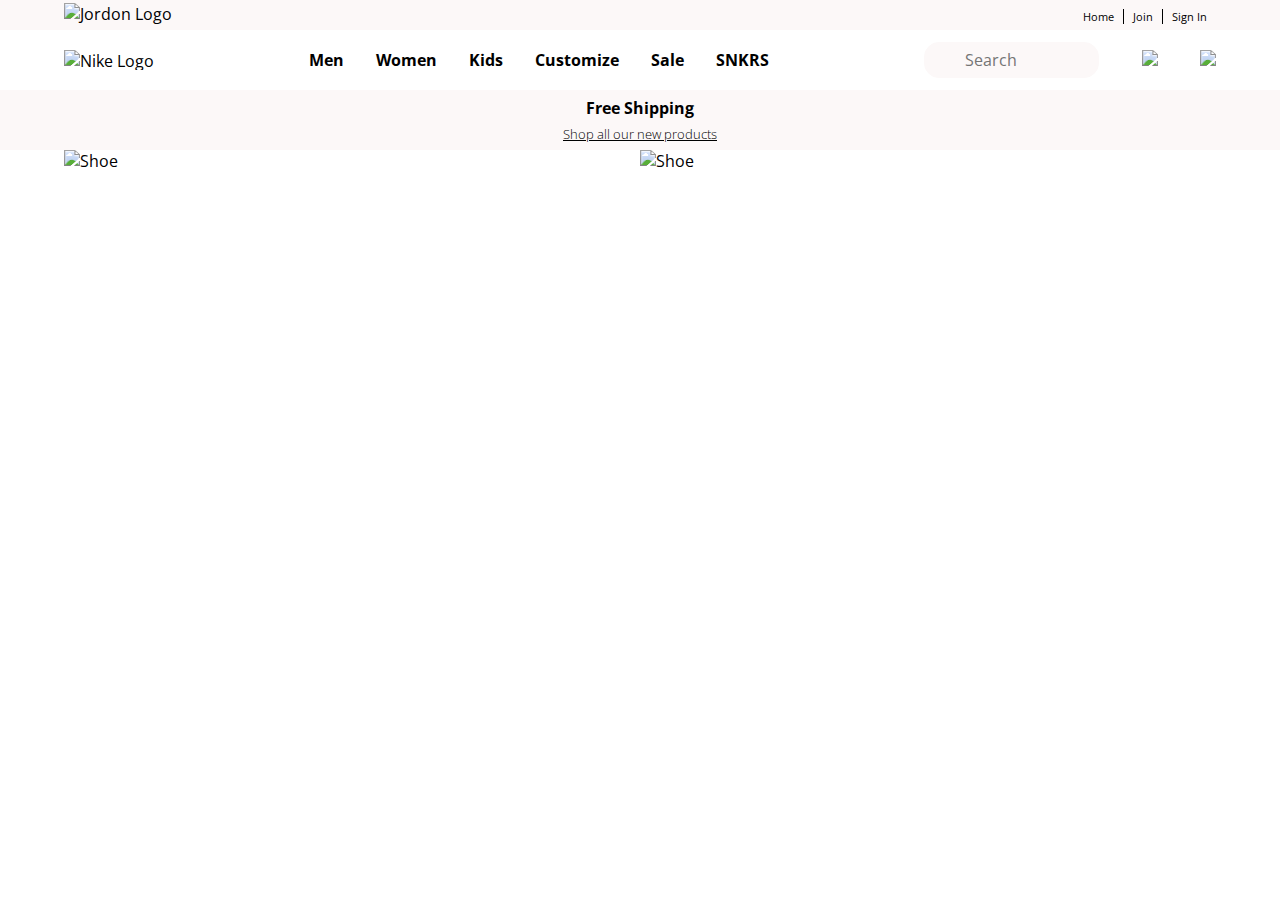
==== Nike-Clone/index.html @ e78beddc "Add nike clone" ====
<!DOCTYPE html>
<html lang="en">
<head>
    <meta charset="UTF-8">
    <meta http-equiv="X-UA-Compatible" content="IE=edge">
    <meta name="viewport" content="width=device-width, initial-scale=1.0">
    <title>Nike. Just do it. Nike In</title>
    <link rel="stylesheet" href="style.css">
</head>
<body>
    <div class="container">
        <div class="top-bar">
            <img src="https://upload.wikimedia.org/wikipedia/en/thumb/3/37/Jumpman_logo.svg/1200px-Jumpman_logo.svg.png" alt="Jordon Logo" class="jordon-logo">
            <ul class="top-bar-items">
                <li><a href="#">Home</a></li>
                <li><a href="#">Join</a></li>
                <li><a href="#">Sign In</a></li>
            </ul>
        </div>
    </div>

    <div class="nav">
        <img src="https://upload.wikimedia.org/wikipedia/commons/thumb/a/a6/Logo_NIKE.svg/420px-Logo_NIKE.svg.png" alt="Nike Logo" class="logo">
        <div class="navbar">
            <ul class="navbar-items">
                <li><a href="#">Men</a></li>
                <li><a href="#">Women</a></li>
                <li><a href="#">Kids</a></li>
                <li><a href="#">Customize</a></li>
                <li><a href="#">Sale</a></li>
                <li><a href="#">SNKRS</a></li>
            </ul>
        </div>
        <div class="nav-extra">
            <input type="text" placeholder="Search">
            <a href="#" class="icon"><img src="https://img.icons8.com/material-outlined/24/000000/filled-like.png"/></a>
            <a href="#" class="icon"><img src="https://img.icons8.com/material-outlined/24/000000/shopping-bag--v2.png"/></a>
        </div>
    </div>
    <div class="container">
        <div class="stride">
            <h4>Free Shipping</h4>
            <p>Shop all our new products</p>
        </div>
    </div>
    <div class="main-section">
        <img src="https://cdn.pixabay.com/photo/2020/05/03/19/09/nike-5126389__340.jpg" alt="Shoe" class="main-img">
        <img src="https://cdn.pixabay.com/photo/2017/04/08/16/16/kicks-2213619__340.jpg" alt="Shoe" class="main-img">
    </div>
</body>
</html>
---- Nike-Clone/style.css ----
@import url('https://fonts.googleapis.com/css2?family=Open+Sans:wght@300;400&display=swap');

* {
    padding: 0;
    margin: 0;
    box-sizing: border-box;
    font-family: 'Open Sans', sans-serif;
}

/* Typography */



/* Layout */
.main-container {
    width: 100%;
}

.container {
    width: 100%;
    background-color: #fcf8f8;
}

.top-bar,
.nav,
.main-section {
    display: flex;
    justify-content: space-between;
    align-items: center;
    width: 90%;
    margin: 0 auto;
}

.top-bar {
    height: 30px;
}

.jordon-logo {
    height: 25px;
}

.top-bar-items,
.navbar-items,
.nav-extra {
    display: flex;
    justify-content: space-evenly;
    align-items: center;
}

.top-bar-items li,
.navbar-items li {
    list-style: none;
}

.top-bar-items li a {
    text-decoration: none;
    display: inline-block;
    padding: 0 0.8em;
    color: #000;
    text-align: center;
    font-size: 0.7rem;
    border-right: 1.5px solid #000;
}

.top-bar-items li:last-child a{
    border: none;
}

.nav {
    height: 60px;
}

.logo {
    height: 20px;
}

.navbar-items li a {
    display: flex;
    justify-content: space-evenly;
    align-items: center;
    padding: 1.2em 1em;
    color: #000;
    text-decoration: none;
    text-align: center;
    font-size: 1rem;
    font-weight: 700;
    border-bottom: 1px solid transparent;
    transition: 0.5s ease-out;
}

.navbar-items li a:hover {
    border-bottom: 1px solid #707070;
}

.nav-extra {
    justify-content: space-between;
}

.nav-extra input {
    border: 1px solid #fcf8f8;
    border-radius: 15px;
    background-color: #fcf8f8;
    padding: 0.4em 1em 0.4em 2.5em;
    font-size: 1rem;
    background-image: url('https://img.icons8.com/ios-filled/50/000000/search--v1.png');
    background-repeat: no-repeat;
    background-size: 1.5rem;
    background-position: 6px 6px;
    width: 60%;
}

.nav-extra input:focus {
    outline: none;
}

.nav-extra input:hover{
    background-color: #f6e8e8af;
}

.stride {
    display: flex;
    flex-direction: column;
    justify-content: space-evenly;
    align-items: center;
    height: 60px;
}

.stride p {
    font-size: 0.8rem;
    font-weight: 200;
    text-decoration: underline;
}

.main-img {
    width: 50%;
    height: 350px;
}
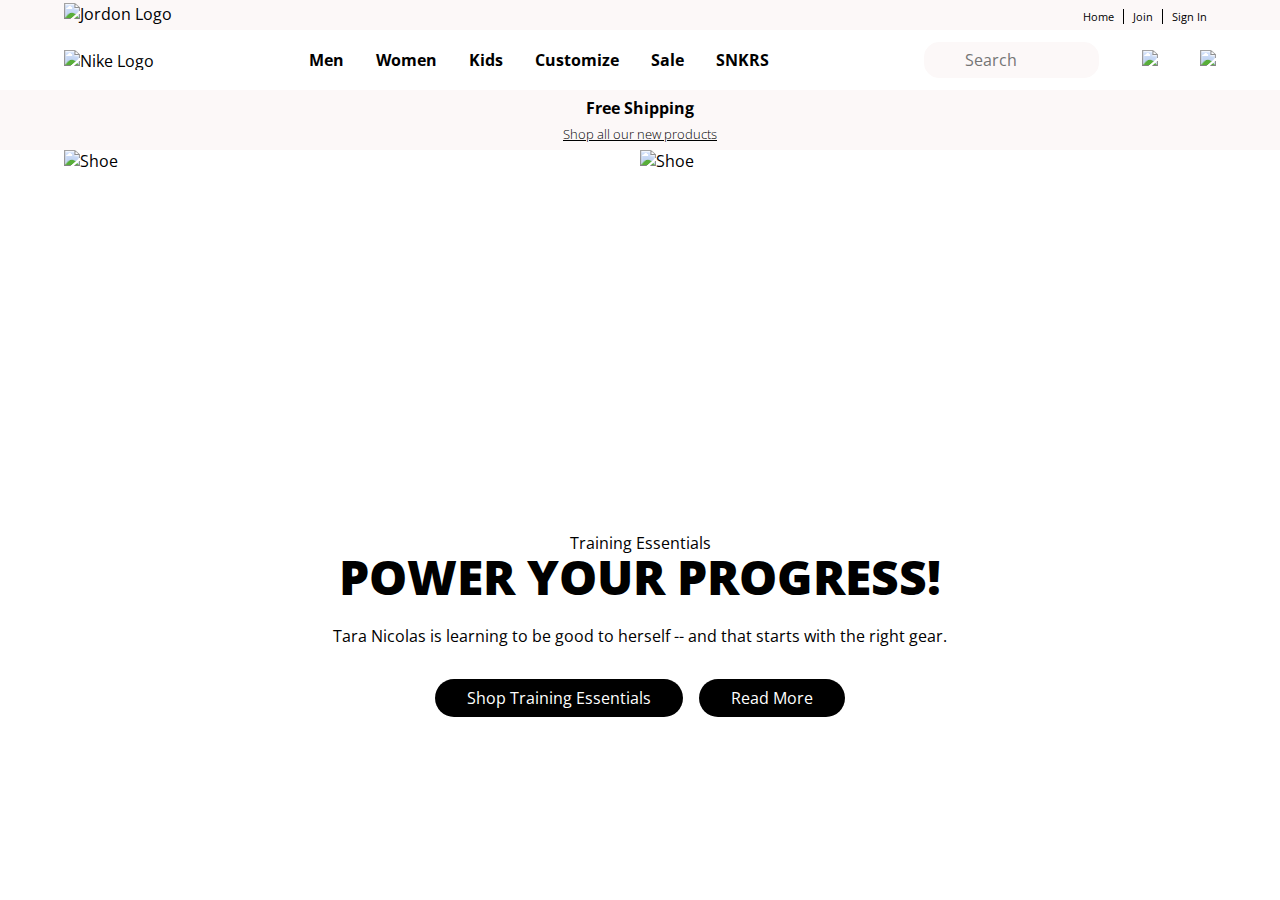
==== commit 03898ed6: "Update Clone app" ====
--- a/Nike-Clone/index.html
+++ b/Nike-Clone/index.html
@@ -47,5 +47,18 @@
         <img src="https://cdn.pixabay.com/photo/2020/05/03/19/09/nike-5126389__340.jpg" alt="Shoe" class="main-img">
         <img src="https://cdn.pixabay.com/photo/2017/04/08/16/16/kicks-2213619__340.jpg" alt="Shoe" class="main-img">
     </div>
+    <div class="main-text-section">
+        <div class="main-text">
+            <p>Training Essentials</p>
+            <h2>POWER YOUR PROGRESS!</h2>
+        </div>
+        <div class="secondary-text">
+            <p>Tara Nicolas is learning to be good to herself -- and that starts with the right gear.</p>
+        </div>
+        <div class="info-buttons">
+            <button>Shop Training Essentials</button>
+            <button>Read More</button>
+        </div>
+    </div>
 </body>
 </html>--- a/Nike-Clone/style.css
+++ b/Nike-Clone/style.css
@@ -136,4 +136,44 @@
     height: 350px;
 }
 
+.main-text-section,
+.main-text,
+.info-buttons {
+    display: flex;
+    flex-direction: column;
+    justify-content: center;
+    align-items: center;
+}
 
+.main-text-section {
+    margin: 2em 0;
+}
+
+.main-text h2 {
+    font-size: 3rem;
+    font-weight: 900;
+    margin-top: -0.2em;
+}
+
+.secondary-text {
+    margin: 1em 0;
+    font-weight: 400;
+    text-align: center;
+}
+
+.info-buttons {
+    margin: 1em 0;
+    flex-direction: row;
+}
+
+.info-buttons button {
+    background-color: #000;
+    color: #fff;
+    font-size: 1rem;
+    padding: 0.5em 2em;
+    border: none;
+    border-radius: 20px;
+    margin: 0 0.5em;
+}
+
+
